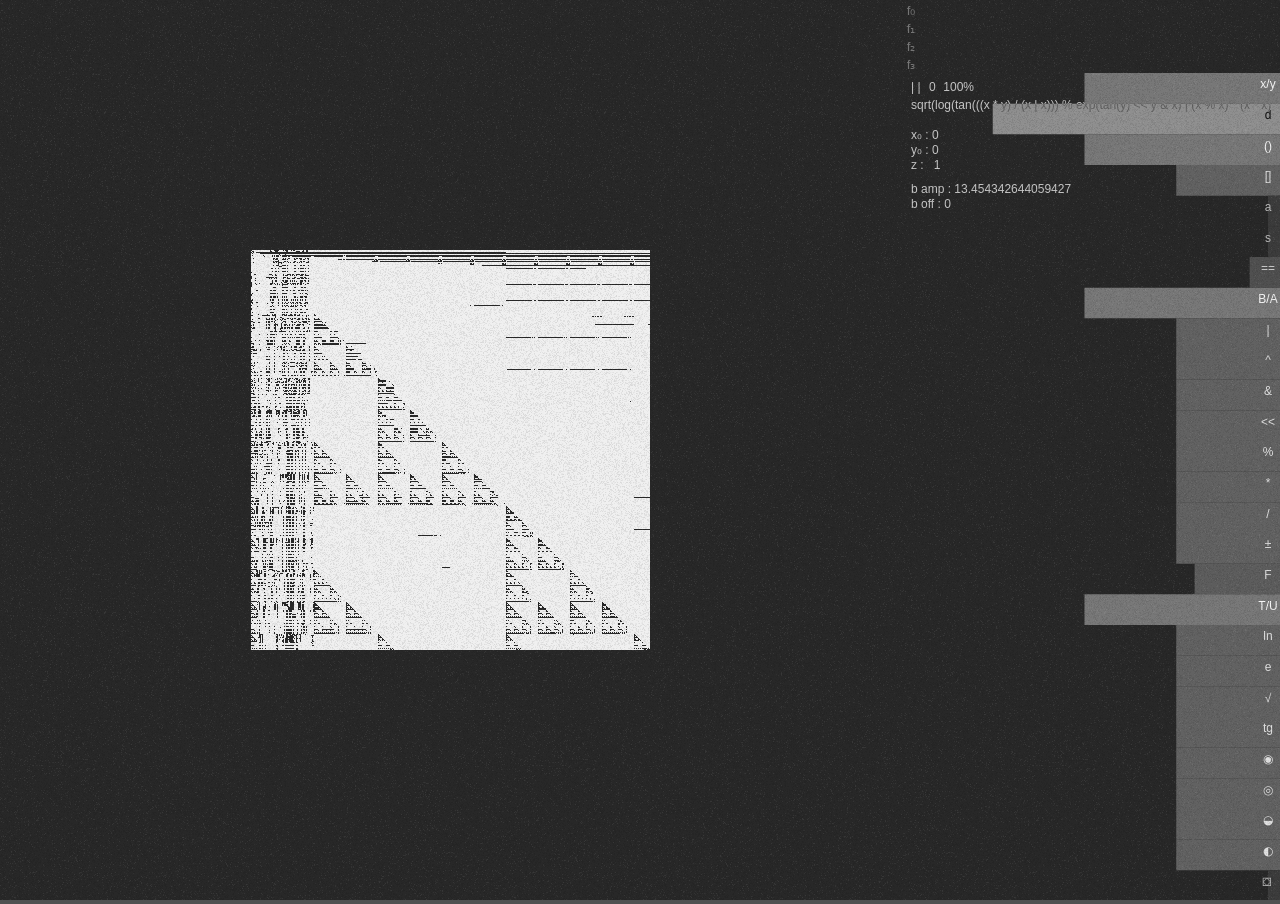
==== index.html @ 97a312bc "Draw the pattern into a pixel buffer instead of p5 points Every pixel used to go through p5 stroke(c" ====
<!DOCTYPE html>
<html lang="">

<head>
  <meta charset="utf-8">
  <meta name="viewport" content="width=device-width, initial-scale=1.0">
  <title>bit murals</title>

  <style>
    html, body, .container {
        height: 100%;
        width: 100%;
        background-color: rgb(80,80,80);
      }
    body {
      padding: 0;
      margin: 0;
      overflow: hidden; /* Hide scrollbars */
    }
    .container {
      display: flex;
      flex-direction: row;
    }
  </style>
  
  <script src="p5/p5.min.js"></script>
  <script src="bm/logger.js"></script>
  <script src="bm/bitMurals.js"></script>
  <script src="bm/generator.js"></script>
  <script src="bm/genElements.js"></script>
  <script src="bm/paramController.js"></script>
  <script src="bm/formulaNode.js"></script>
  <script src="bm/mutator.js"></script>
  <script src="bm/functionUtils.js"></script>
  <script src="bm/formulaStringifier.js"></script>
  <script src="bm/controller.js"></script>
  <script src="bm/panZoomController.js"></script>
  <script src="bm/colorController.js"></script>
  <script src="bm/QA.js"></script>
  <script src="bm/layout.js"></script>
  <script src="bm/view.js"></script>
  <script src="bm/patternBitmap.js"></script>
  <script src="bm/pattern.js"></script>
  <script src="bm/rectangle.js"></script>
  <script src="bm/history.js"></script>
  <script src="bm/slideshow.js"></script>
  <script src="bm/info.js"></script>
  <script src="bm/tour.js"></script>
  <script src="bm/importExport.js"></script>
  <script src="bm/slider.js"></script>
  <script src="bm/touchZone.js"></script>
  <script src="lzwCompress/lzwCompress.js"></script>
  
</head>

<body></body>

</html>
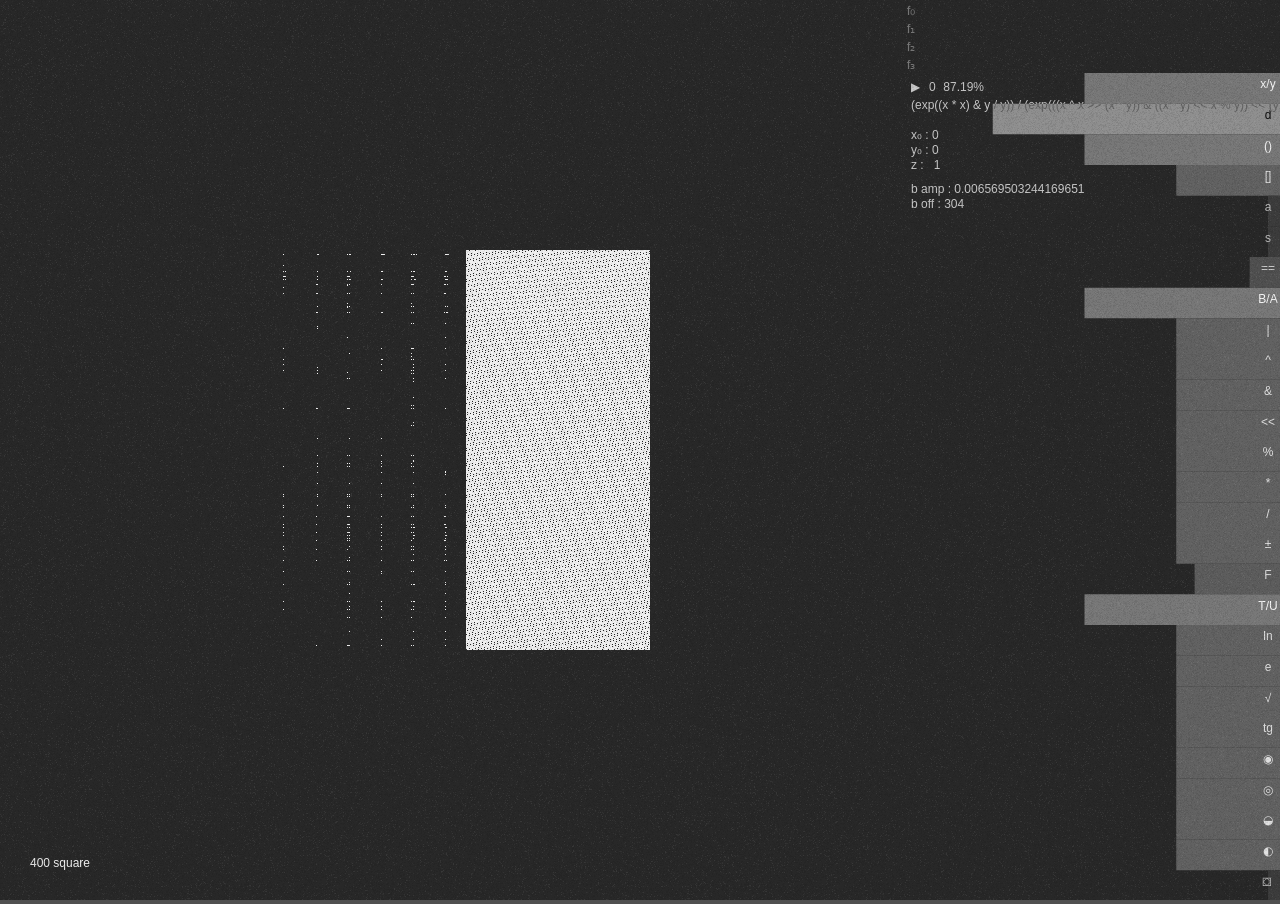
==== commit 64e546be: "Calculate pattern values in Web Workers The formula is evaluated by a pool of workers (hardwareConcu" ====
--- a/index.html
+++ b/index.html
@@ -40,6 +40,7 @@
   <script src="bm/layout.js"></script>
   <script src="bm/view.js"></script>
   <script src="bm/patternBitmap.js"></script>
+  <script src="bm/patternWorkers.js"></script>
   <script src="bm/pattern.js"></script>
   <script src="bm/rectangle.js"></script>
   <script src="bm/history.js"></script>
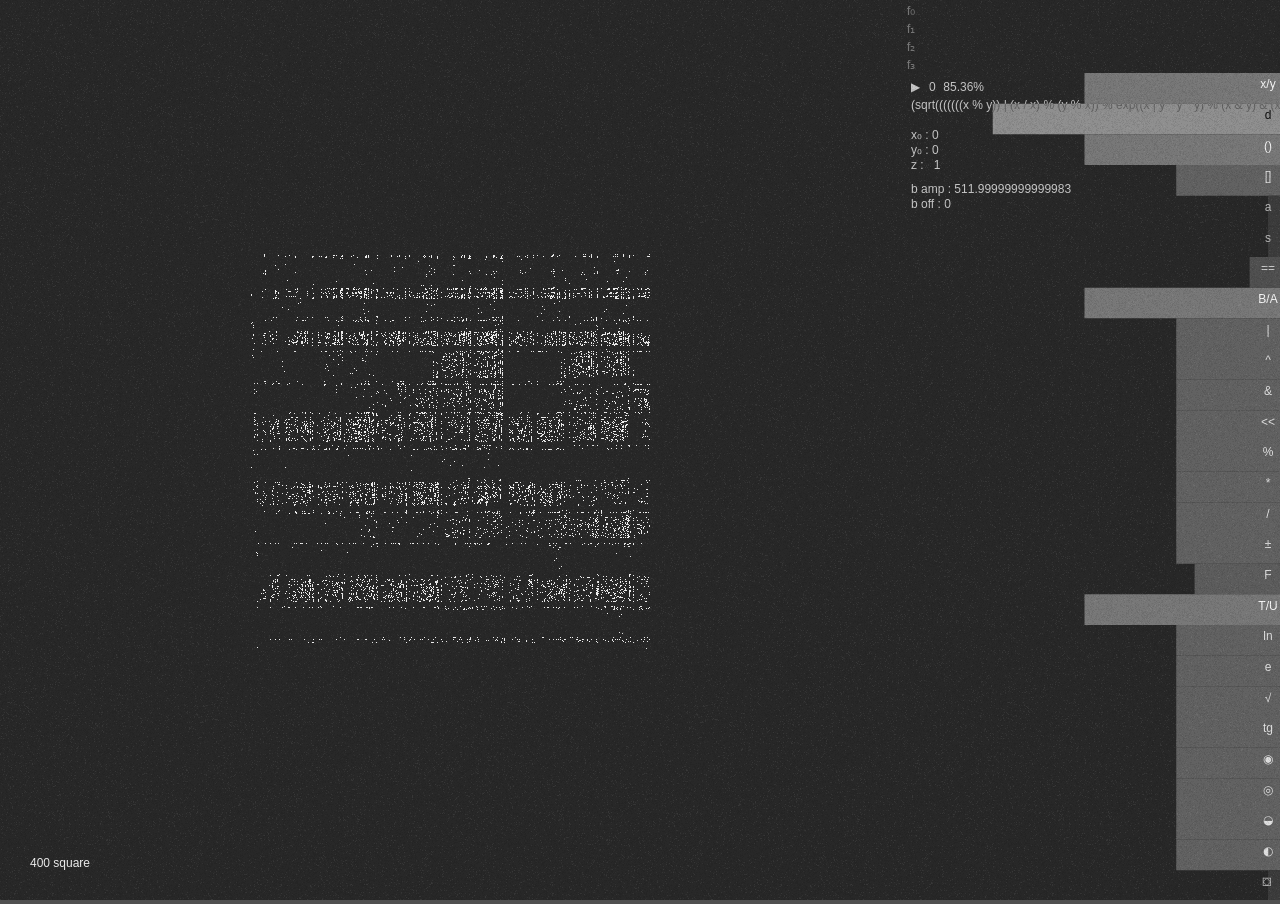
==== commit 6e9b0233: "Compile formulas through a parsed expression DAG The stringifier's JS text is now parsed with JS pre" ====
--- a/index.html
+++ b/index.html
@@ -32,6 +32,7 @@
   <script src="bm/formulaNode.js"></script>
   <script src="bm/mutator.js"></script>
   <script src="bm/functionUtils.js"></script>
+  <script src="bm/formulaCompiler.js"></script>
   <script src="bm/formulaStringifier.js"></script>
   <script src="bm/controller.js"></script>
   <script src="bm/panZoomController.js"></script>
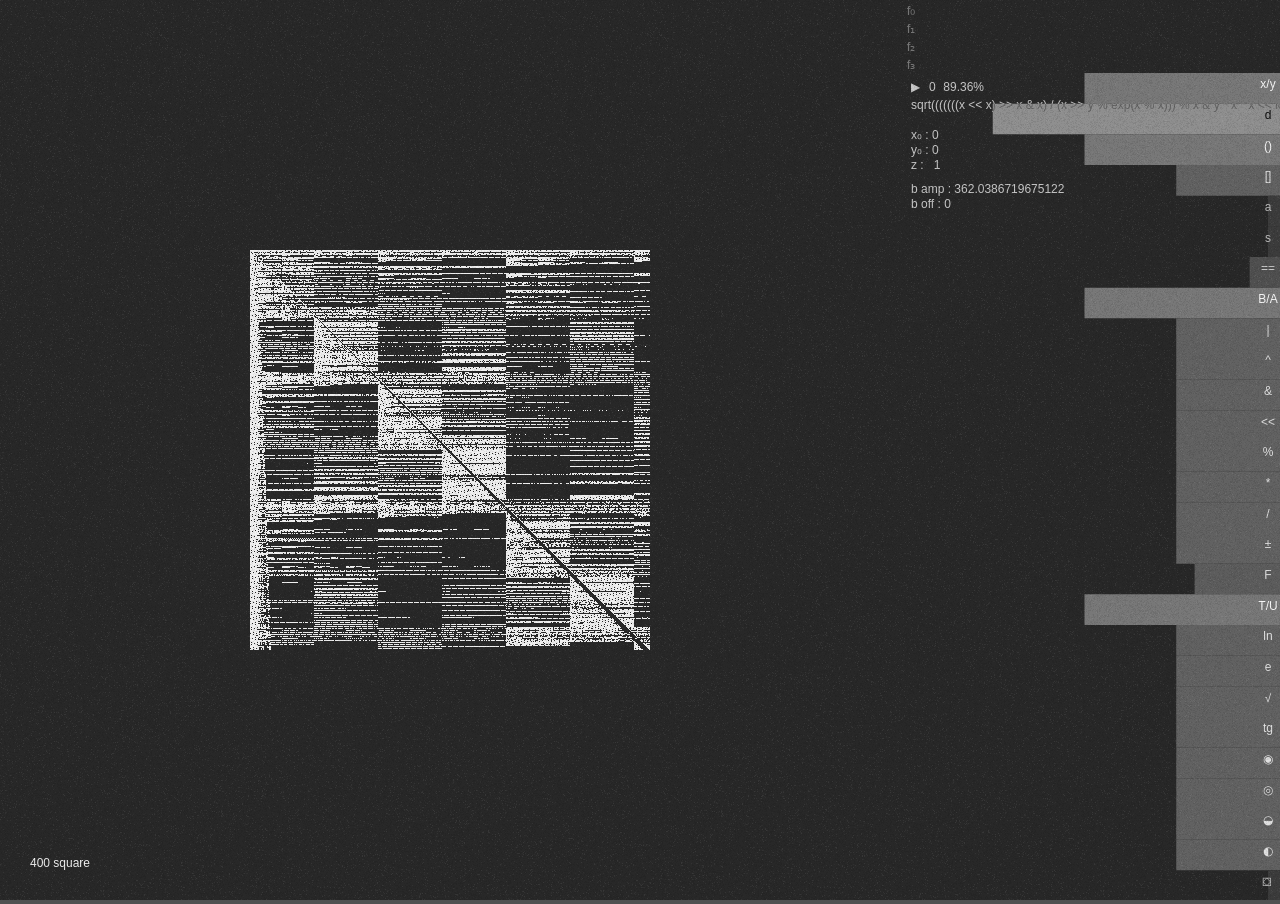
==== commit 78e89e66: "Engine support for live recoloring and a window drawing mode - Pattern.recolor() repaints everything" ====
--- a/index.html
+++ b/index.html
@@ -39,6 +39,7 @@
   <script src="bm/colorController.js"></script>
   <script src="bm/QA.js"></script>
   <script src="bm/layout.js"></script>
+  <script src="bm/noiseOverlay.js"></script>
   <script src="bm/view.js"></script>
   <script src="bm/patternBitmap.js"></script>
   <script src="bm/patternWorkers.js"></script>
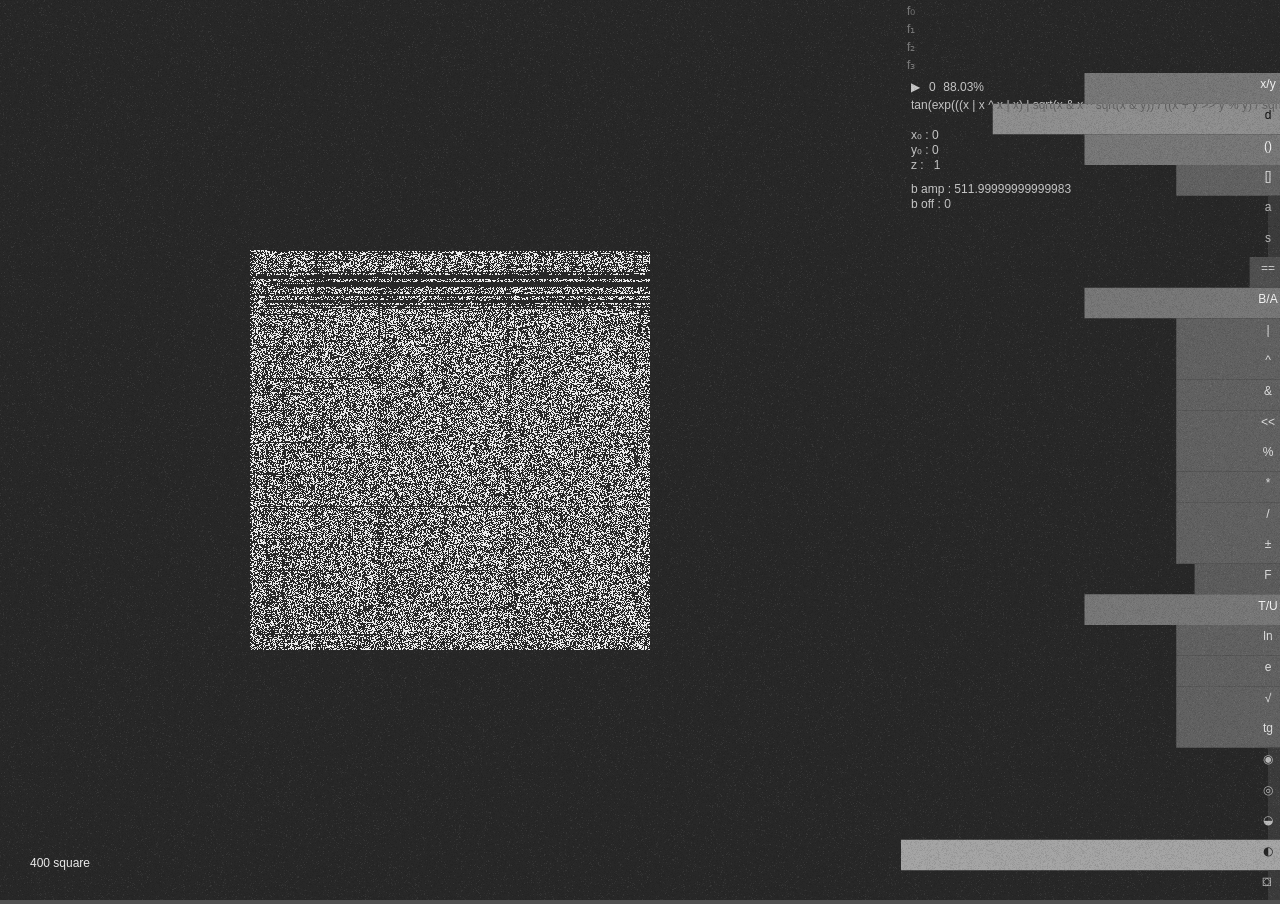
==== commit 2f54cb9f: "Window symmetric on the log axis; no threshold in the new UI The window is now center ± a number of " ====
--- a/index.html
+++ b/index.html
@@ -36,6 +36,7 @@
   <script src="bm/formulaStringifier.js"></script>
   <script src="bm/controller.js"></script>
   <script src="bm/panZoomController.js"></script>
+  <script src="bm/valueScales.js"></script>
   <script src="bm/colorController.js"></script>
   <script src="bm/QA.js"></script>
   <script src="bm/layout.js"></script>
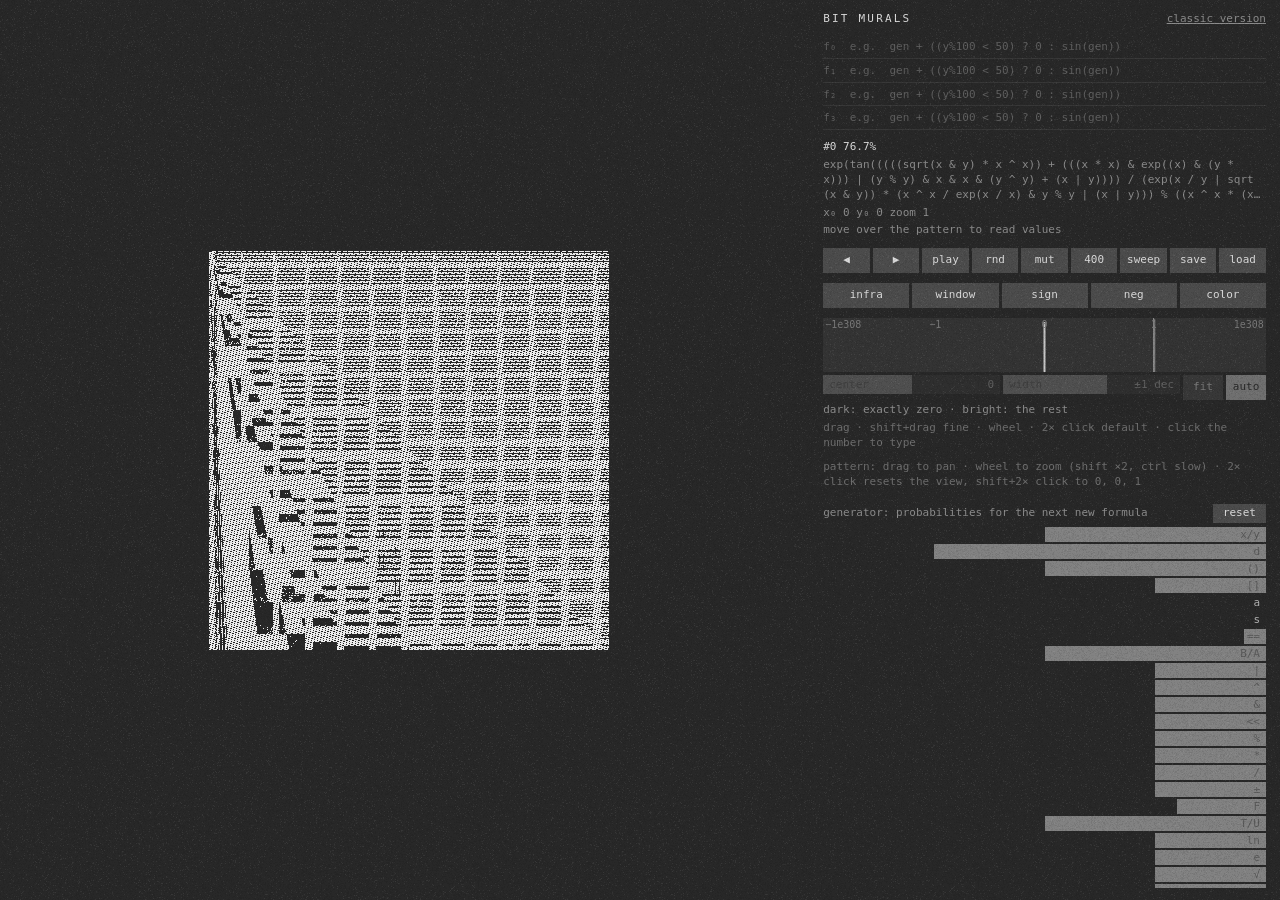
==== commit 31fbc64e: "Make the new interface the default page index.html is now the panel interface, and the old one moves" ====
--- a/index.html
+++ b/index.html
@@ -1,31 +1,14 @@
 <!DOCTYPE html>
-<html lang="">
+<html lang="en">
 
 <head>
   <meta charset="utf-8">
   <meta name="viewport" content="width=device-width, initial-scale=1.0">
   <title>bit murals</title>
+  <link rel="stylesheet" href="friendly/friendly.css">
 
-  <style>
-    html, body, .container {
-        height: 100%;
-        width: 100%;
-        background-color: rgb(80,80,80);
-      }
-    body {
-      padding: 0;
-      margin: 0;
-      overflow: hidden; /* Hide scrollbars */
-    }
-    .container {
-      display: flex;
-      flex-direction: row;
-    }
-  </style>
-  
   <script src="p5/p5.min.js"></script>
   <script src="bm/logger.js"></script>
-  <script src="bm/bitMurals.js"></script>
   <script src="bm/generator.js"></script>
   <script src="bm/genElements.js"></script>
   <script src="bm/paramController.js"></script>
@@ -39,24 +22,28 @@
   <script src="bm/valueScales.js"></script>
   <script src="bm/colorController.js"></script>
   <script src="bm/QA.js"></script>
-  <script src="bm/layout.js"></script>
   <script src="bm/noiseOverlay.js"></script>
-  <script src="bm/view.js"></script>
   <script src="bm/patternBitmap.js"></script>
   <script src="bm/patternWorkers.js"></script>
   <script src="bm/pattern.js"></script>
-  <script src="bm/rectangle.js"></script>
   <script src="bm/history.js"></script>
   <script src="bm/slideshow.js"></script>
-  <script src="bm/info.js"></script>
-  <script src="bm/tour.js"></script>
   <script src="bm/importExport.js"></script>
-  <script src="bm/slider.js"></script>
-  <script src="bm/touchZone.js"></script>
   <script src="lzwCompress/lzwCompress.js"></script>
-  
+  <script src="friendly/barSlider.js"></script>
+  <script src="friendly/valueHistogram.js"></script>
+  <script src="friendly/tooltip.js"></script>
+  <script src="friendly/valueSweep.js"></script>
+  <script src="friendly/friendlyView.js"></script>
+  <script src="friendly/friendlyApp.js"></script>
+
 </head>
 
-<body></body>
+<body>
+  <div class="app">
+    <div id="pattern-area"></div>
+    <div id="panel"></div>
+  </div>
+</body>
 
-</html>+</html>
--- a/friendly/friendly.css
+++ b/friendly/friendly.css
@@ -0,0 +1,187 @@
+/* bit murals by Eugene Yakshin, 2021
+   License: CC Attribution-NonCommercial */
+
+:root {
+    --bg: rgb(40, 40, 40);
+    --track: rgb(56, 56, 56);
+    --bar: rgb(130, 130, 130);
+    --button: rgb(76, 76, 76);
+    --button-hover: rgb(92, 92, 92);
+    --button-on: rgb(200, 200, 200);
+    --text: rgb(220, 220, 220);
+    --text-dim: rgb(140, 140, 140);
+    --text-on: rgb(40, 40, 40);
+    --bad: rgb(230, 120, 90);
+}
+
+[hidden] { display: none !important; }
+
+html, body {
+    margin: 0;
+    height: 100%;
+    background: var(--bg);
+    color: var(--text);
+    font: 11px/1.35 ui-monospace, Menlo, Consolas, monospace;
+}
+
+#overlay {
+    position: fixed;
+    left: 0;
+    top: 0;
+    pointer-events: none;
+    z-index: 10;
+}
+
+.app {
+    display: flex;
+    height: 100%;
+}
+
+#pattern-area {
+    flex: 1;
+    min-width: 0;
+    cursor: grab;
+    touch-action: none;
+}
+
+#panel {
+    width: clamp(330px, 36vw, 520px);
+    box-sizing: border-box;
+    height: 100%;
+    overflow-y: auto;
+    padding: 12px 14px 12px 4px;
+    display: flex;
+    flex-direction: column;
+    gap: 10px;
+}
+#panel > * { flex: none; }
+
+.header { display: flex; justify-content: space-between; align-items: baseline; }
+.header .title { color: var(--text); letter-spacing: 0.2em; text-transform: uppercase; }
+.header a { color: var(--text-dim); }
+
+.user-functions { display: flex; flex-direction: column; gap: 2px; }
+.user-functions input {
+    font: inherit;
+    color: var(--text);
+    background: transparent;
+    border: 0;
+    border-bottom: 1px solid var(--track);
+    padding: 3px 0;
+    outline: none;
+}
+.user-functions input::placeholder { color: rgb(95, 95, 95); }
+.user-functions input:focus { border-bottom-color: var(--bar); }
+.user-functions input.bad { color: var(--bad); }
+
+.info { display: flex; flex-direction: column; gap: 3px; }
+.info .formula {
+    color: var(--text-dim);
+    word-break: break-all;
+    display: -webkit-box;
+    -webkit-line-clamp: 3;
+    -webkit-box-orient: vertical;
+    overflow: hidden;
+}
+.info .framing, .info .value { color: var(--text-dim); }
+
+.buttons { display: grid; gap: 3px; }
+.transport { grid-template-columns: repeat(9, 1fr); }
+.modes { grid-template-columns: repeat(5, 1fr); }
+.btn {
+    font: inherit;
+    color: var(--text);
+    background: var(--button);
+    border: 0;
+    padding: 5px 0;
+    cursor: pointer;
+    min-width: 0;
+}
+.btn:hover { background: var(--button-hover); }
+.btn.on { background: var(--button-on); color: var(--text-on); }
+.btn.idle { opacity: 0.45; }
+
+.tone { display: flex; flex-direction: column; gap: 3px; }
+.histogram { width: 100%; height: 54px; display: block; cursor: crosshair; }
+.window-row { display: flex; gap: 3px; }
+.window-row .bar-slider { flex: 1; }
+.window-row .btn { width: 40px; }
+.window-row.idle { opacity: 0.45; }
+.tone-caption { color: var(--text-dim); }
+
+.bar-slider {
+    position: relative;
+    height: 19px;
+    background: var(--track);
+    cursor: ew-resize;
+    user-select: none;
+    touch-action: none;
+}
+.bar-slider .fill { position: absolute; left: 0; top: 0; bottom: 0; background: var(--bar); }
+.bar-slider.from-right .fill { left: auto; right: 0; }
+.bar-slider .label {
+    position: absolute;
+    left: 6px;
+    top: 3px;
+    color: var(--text);
+    mix-blend-mode: difference;
+    pointer-events: none;
+}
+.bar-slider.from-right .label { left: auto; right: 6px; }
+.bar-slider .readout {
+    position: absolute;
+    right: 6px;
+    top: 3px;
+    cursor: text;
+    mix-blend-mode: difference;
+}
+.bar-slider .readout-edit {
+    position: absolute;
+    right: 2px;
+    top: 1px;
+    width: 45%;
+    font: inherit;
+    color: var(--text);
+    background: var(--bg);
+    border: 1px solid var(--bar);
+    outline: none;
+}
+
+/* the list scrolls on its own and takes what height is left */
+#panel > .generator {
+    flex: 1 1 0;
+    min-height: 160px;
+    overflow-y: auto;
+    display: flex;
+    flex-direction: column;
+    gap: 2px;
+    margin-top: 4px;
+}
+.generator > * { flex: none; }
+.generator-head { position: sticky; top: 0; background: var(--bg); z-index: 1; padding-bottom: 2px; }
+.generator .bar-slider { height: 15px; background: transparent; }
+.generator .bar-slider .label { top: 1px; }
+.generator-head { display: flex; justify-content: space-between; align-items: center; }
+.generator-head .caption { color: var(--text-dim); }
+.generator-head .btn { padding: 2px 10px; }
+
+.hint { color: rgb(110, 110, 110); }
+
+.tooltip {
+    position: fixed;
+    z-index: 20;
+    max-width: 300px;
+    padding: 5px 7px;
+    background: rgb(230, 230, 230);
+    color: var(--text-on);
+    white-space: pre-line;
+    pointer-events: none;
+}
+
+@media (max-width: 760px) {
+    .app { flex-direction: column; height: auto; }
+    #pattern-area { flex: none; height: 100vw; }
+    #panel { width: 100%; height: auto; overflow: visible; padding: 12px 16px 32px; }
+    .transport { grid-template-columns: repeat(5, 1fr); }
+    #panel > .generator { flex: none; overflow: visible; }
+}
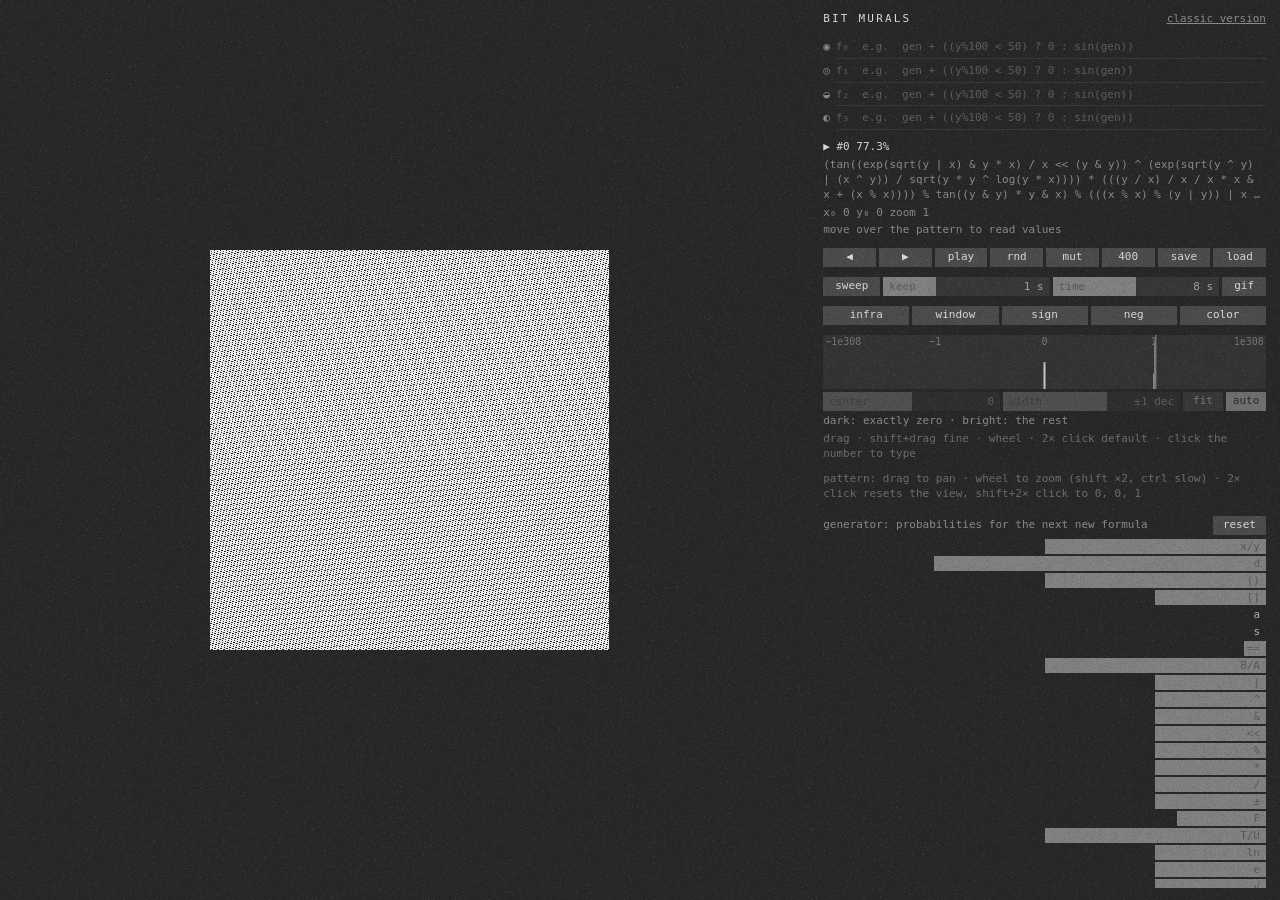
==== commit 8818492b: "gif: the pattern drawn from nothing, as an animated GIF A gif button at the end of the sweep row sav" ====
--- a/index.html
+++ b/index.html
@@ -29,6 +29,7 @@
   <script src="bm/history.js"></script>
   <script src="bm/slideshow.js"></script>
   <script src="bm/importExport.js"></script>
+  <script src="bm/gifEncoder.js"></script>
   <script src="lzwCompress/lzwCompress.js"></script>
   <script src="friendly/barSlider.js"></script>
   <script src="friendly/valueHistogram.js"></script>
--- a/friendly/friendly.css
+++ b/friendly/friendly.css
@@ -12,6 +12,7 @@
     --text-dim: rgb(140, 140, 140);
     --text-on: rgb(40, 40, 40);
     --bad: rgb(230, 120, 90);
+    --control-height: 19px;
 }
 
 [hidden] { display: none !important; }
@@ -61,7 +62,11 @@
 .header a { color: var(--text-dim); }
 
 .user-functions { display: flex; flex-direction: column; gap: 2px; }
+.user-function { display: flex; align-items: baseline; gap: 6px; }
+.user-function .weight-glyph { color: var(--text-dim); }
 .user-functions input {
+    flex: 1;
+    min-width: 0;
     font: inherit;
     color: var(--text);
     background: transparent;
@@ -86,14 +91,18 @@
 .info .framing, .info .value { color: var(--text-dim); }
 
 .buttons { display: grid; gap: 3px; }
-.transport { grid-template-columns: repeat(9, 1fr); }
+.transport { grid-template-columns: repeat(8, 1fr); }
+.sweep-row { display: flex; gap: 3px; }
+.sweep-row .btn { padding: 0 12px; }
+.sweep-row .bar-slider { flex: 1; }
 .modes { grid-template-columns: repeat(5, 1fr); }
 .btn {
     font: inherit;
     color: var(--text);
     background: var(--button);
     border: 0;
-    padding: 5px 0;
+    height: var(--control-height);
+    padding: 0;
     cursor: pointer;
     min-width: 0;
 }
@@ -111,7 +120,7 @@
 
 .bar-slider {
     position: relative;
-    height: 19px;
+    height: var(--control-height);
     background: var(--track);
     cursor: ew-resize;
     user-select: none;
@@ -163,7 +172,7 @@
 .generator .bar-slider .label { top: 1px; }
 .generator-head { display: flex; justify-content: space-between; align-items: center; }
 .generator-head .caption { color: var(--text-dim); }
-.generator-head .btn { padding: 2px 10px; }
+.generator-head .btn { padding: 0 10px; }
 
 .hint { color: rgb(110, 110, 110); }
 
@@ -182,6 +191,6 @@
     .app { flex-direction: column; height: auto; }
     #pattern-area { flex: none; height: 100vw; }
     #panel { width: 100%; height: auto; overflow: visible; padding: 12px 16px 32px; }
-    .transport { grid-template-columns: repeat(5, 1fr); }
+    .transport { grid-template-columns: repeat(4, 1fr); }
     #panel > .generator { flex: none; overflow: visible; }
 }
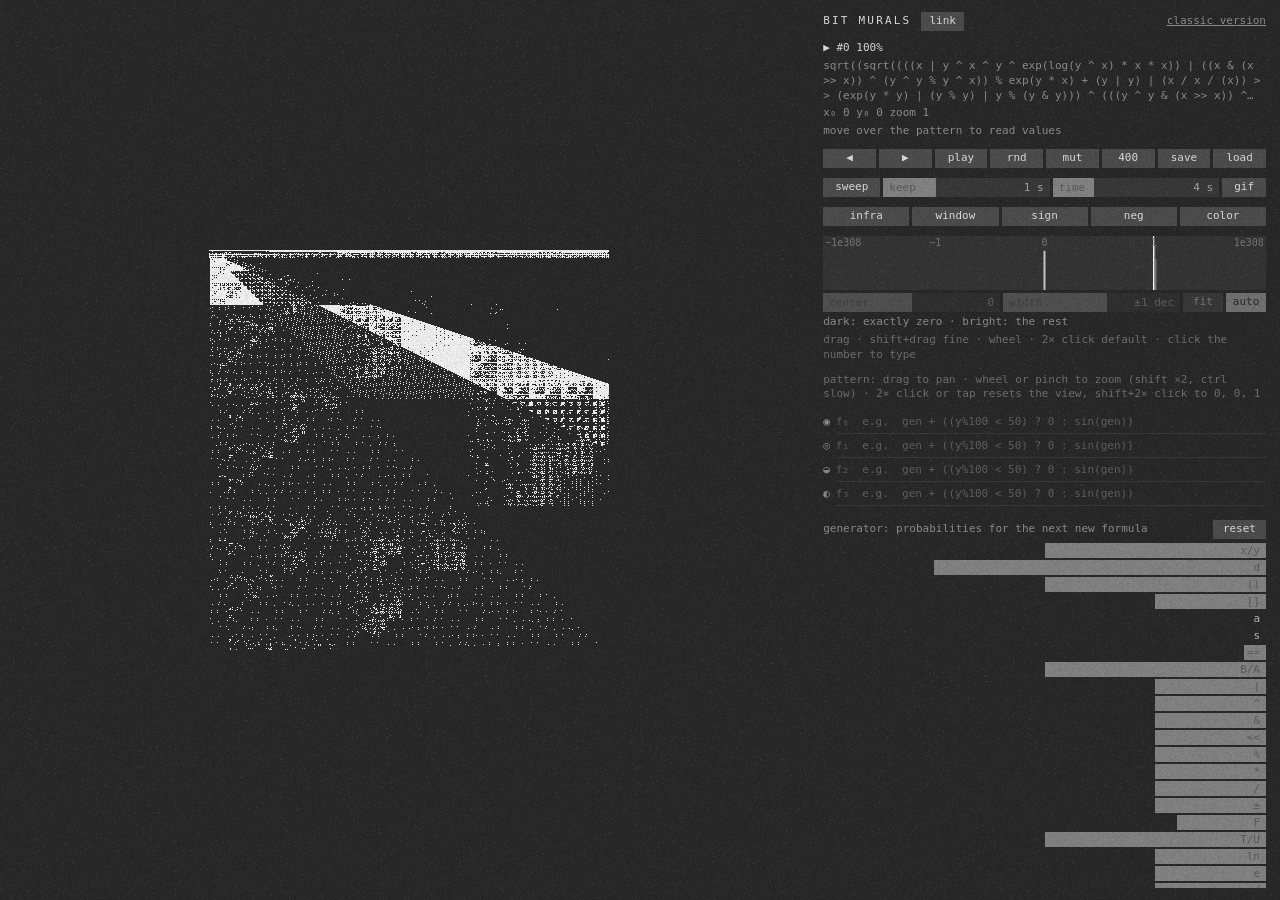
==== commit 25d586d1: "Pinch zooms the pattern, a double tap resets the view Co-Authored-By: Claude Opus 5.5 <noreply@anthr" ====
--- a/index.html
+++ b/index.html
@@ -34,6 +34,7 @@
   <script src="friendly/barSlider.js"></script>
   <script src="friendly/valueHistogram.js"></script>
   <script src="friendly/tooltip.js"></script>
+  <script src="friendly/doubleTap.js"></script>
   <script src="friendly/valueSweep.js"></script>
   <script src="friendly/friendlyView.js"></script>
   <script src="friendly/friendlyApp.js"></script>
--- a/friendly/friendly.css
+++ b/friendly/friendly.css
@@ -60,6 +60,8 @@
 .header { display: flex; justify-content: space-between; align-items: baseline; }
 .header .title { color: var(--text); letter-spacing: 0.2em; text-transform: uppercase; }
 .header a { color: var(--text-dim); }
+.title-row { display: flex; align-items: baseline; gap: 10px; }
+.title-row .btn { padding: 0 8px; }
 
 .user-functions { display: flex; flex-direction: column; gap: 2px; }
 .user-function { display: flex; align-items: baseline; gap: 6px; }
